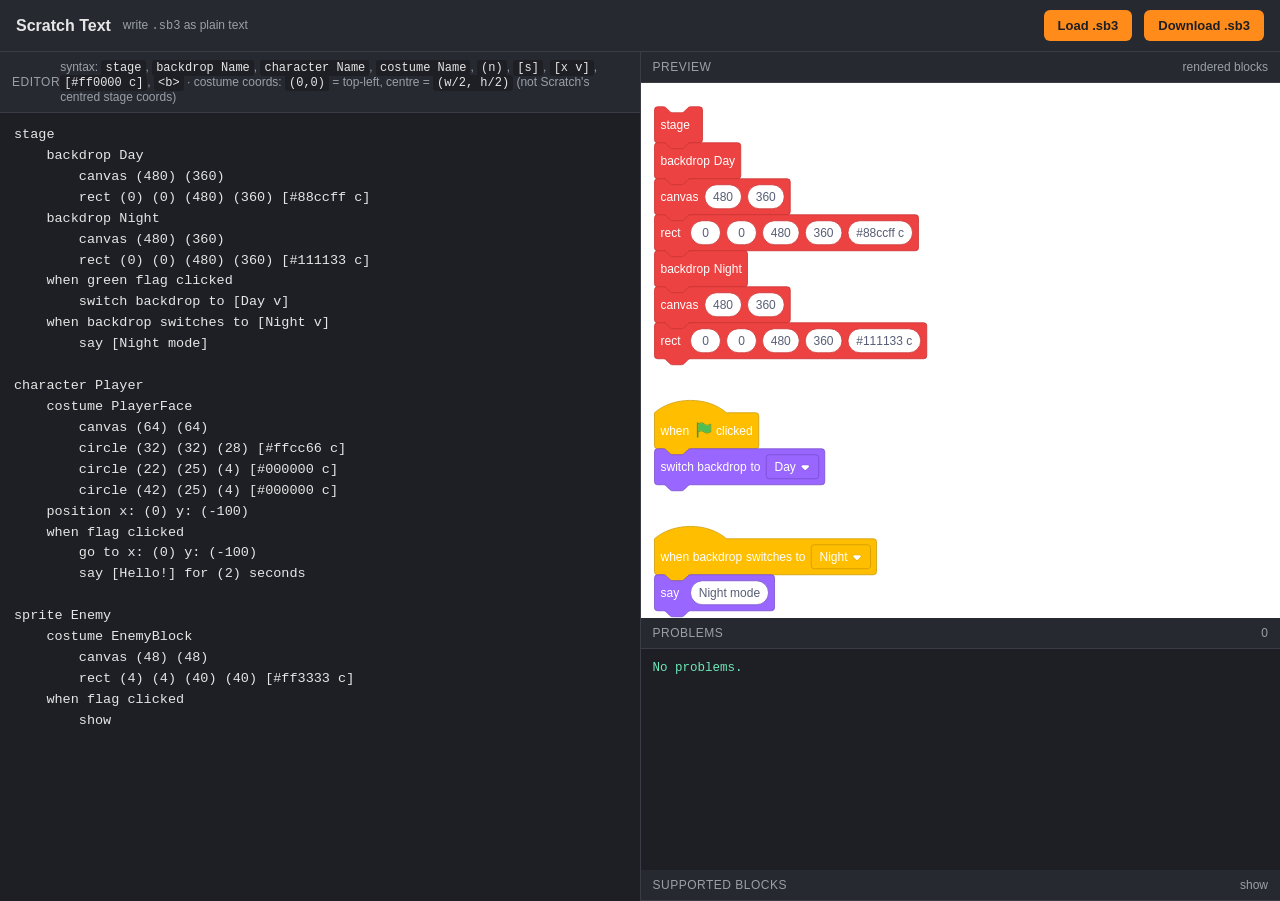
==== index.html @ 846e50b7 "Add Scratch Text engine: browser editor, compiler, decompiler Scratch Text is a browser-based editor" ====
<!doctype html>
<html lang="en">
<head>
<meta charset="utf-8" />
<meta name="viewport" content="width=device-width,initial-scale=1" />
<title>Scratch Text — write Scratch as text</title>
<link rel="stylesheet" href="styles.css" />
</head>
<body>
<header>
  <h1>Scratch Text</h1>
  <span class="tag">write <code>.sb3</code> as plain text</span>
  <span class="spacer"></span>
  <input id="loadFile" type="file" accept=".sb3,application/zip" hidden />
  <button id="load">Load .sb3</button>
  <button id="download">Download .sb3</button>
</header>

<main>
  <section id="editorPane">
    <div class="paneHead">
      <span>Editor</span>
      <span class="hint">syntax: <code>stage</code>, <code>backdrop Name</code>, <code>character Name</code>, <code>costume Name</code>, <code>(n)</code>, <code>[s]</code>, <code>[x v]</code>, <code>[#ff0000 c]</code>, <code>&lt;b&gt;</code> · costume coords: <code>(0,0)</code> = top-left, centre = <code>(w/2, h/2)</code> (not Scratch's centred stage coords)
    </div>
    <textarea id="editor" spellcheck="false" autocomplete="off" autocorrect="off" autocapitalize="off"></textarea>
  </section>

  <section id="rightPane">
    <div class="paneHead">
      <span>Preview</span>
      <span class="hint">rendered blocks</span>
    </div>
    <div id="preview"></div>
    <div class="paneHead">
      <span>Problems</span>
      <span id="errCount" class="hint">0</span>
    </div>
    <div id="errors"></div>
    <div class="paneHead">
      <span>Supported blocks</span>
      <button id="toggleHelp" class="link">show</button>
    </div>
    <div id="help" hidden></div>
  </section>
</main>

<script src="vendor/jszip.min.js"></script>
<script src="vendor/scratchblocks.min.js"></script>
<script src="src/md5.js"></script>
<script src="src/blocks.js"></script>
<script src="src/parser.js"></script>
<script src="src/compile.js"></script>
<script src="src/decompile.js"></script>
<script src="src/sb3.js"></script>
<script src="src/app.js"></script>
</body>
</html>
---- styles.css ----
:root {
  --bg: #1e1f24;
  --panel: #272930;
  --edge: #3a3d46;
  --fg: #e6e6e6;
  --muted: #9aa0a8;
  --accent: #ff8c1a;
  --accent-fg: #1e1f24;
  --err: #ff6b6b;
  --warn: #f4c152;
  --ok: #6ee7b7;
  --mono: ui-monospace, SFMono-Regular, Menlo, Consolas, monospace;
}

* { box-sizing: border-box; }
html, body { margin: 0; height: 100%; background: var(--bg); color: var(--fg); font-family: -apple-system, BlinkMacSystemFont, "Segoe UI", Inter, sans-serif; }

header {
  display: flex; align-items: center; gap: 12px;
  padding: 10px 16px; border-bottom: 1px solid var(--edge); background: var(--panel);
}
header h1 { margin: 0; font-size: 16px; font-weight: 600; }
.tag { color: var(--muted); font-size: 12px; }
.spacer { flex: 1; }
button {
  background: var(--accent); color: var(--accent-fg);
  border: 0; padding: 8px 14px; border-radius: 6px;
  font-weight: 600; cursor: pointer; font-size: 13px;
}
button:disabled { opacity: .5; cursor: not-allowed; }
button.link {
  background: transparent; color: var(--muted); font-weight: 400; padding: 0; font-size: 12px;
}
button.link:hover { color: var(--fg); }

main {
  display: grid; grid-template-columns: 1fr 1fr; gap: 1px;
  background: var(--edge); height: calc(100vh - 51px);
}
section { background: var(--bg); display: flex; flex-direction: column; min-height: 0; }
#rightPane { overflow: hidden; }

.paneHead {
  display: flex; align-items: center; justify-content: space-between;
  padding: 8px 12px; background: var(--panel);
  border-bottom: 1px solid var(--edge);
  font-size: 12px; color: var(--muted); text-transform: uppercase; letter-spacing: .5px;
}
.paneHead .hint { text-transform: none; letter-spacing: 0; color: var(--muted); font-weight: 400; }
.paneHead code { font-family: var(--mono); background: var(--bg); padding: 1px 4px; border-radius: 3px; color: var(--fg); }

#editor {
  flex: 1; resize: none; outline: none; border: 0;
  background: var(--bg); color: var(--fg);
  font-family: var(--mono); font-size: 13.5px; line-height: 1.55;
  padding: 12px 14px; tab-size: 4;
}

#preview, #errors, #help {
  overflow: auto; padding: 10px 12px;
  background: #ffffff;
}
#preview { flex: 1 1 60%; }
#errors { flex: 0 0 26%; background: var(--bg); color: var(--fg); font-family: var(--mono); font-size: 12.5px; }
#help { flex: 0 0 auto; max-height: 40%; background: var(--bg); color: var(--fg); font-family: var(--mono); font-size: 12px; }
#help[hidden] { display: none; }

.err { color: var(--err); padding: 2px 0; }
.err .loc { color: var(--muted); margin-right: 6px; }
.warn { color: var(--warn); padding: 2px 0; }
.warn .loc { color: var(--muted); margin-right: 6px; }
.ok { color: var(--ok); padding: 2px 0; }

#help ul { margin: 0; padding-left: 18px; }
#help li { margin: 2px 0; }
#help .cat { color: var(--accent); font-weight: 600; margin-top: 6px; display: block; }

/* scratchblocks render tweaks */
#preview svg { max-width: 100%; }
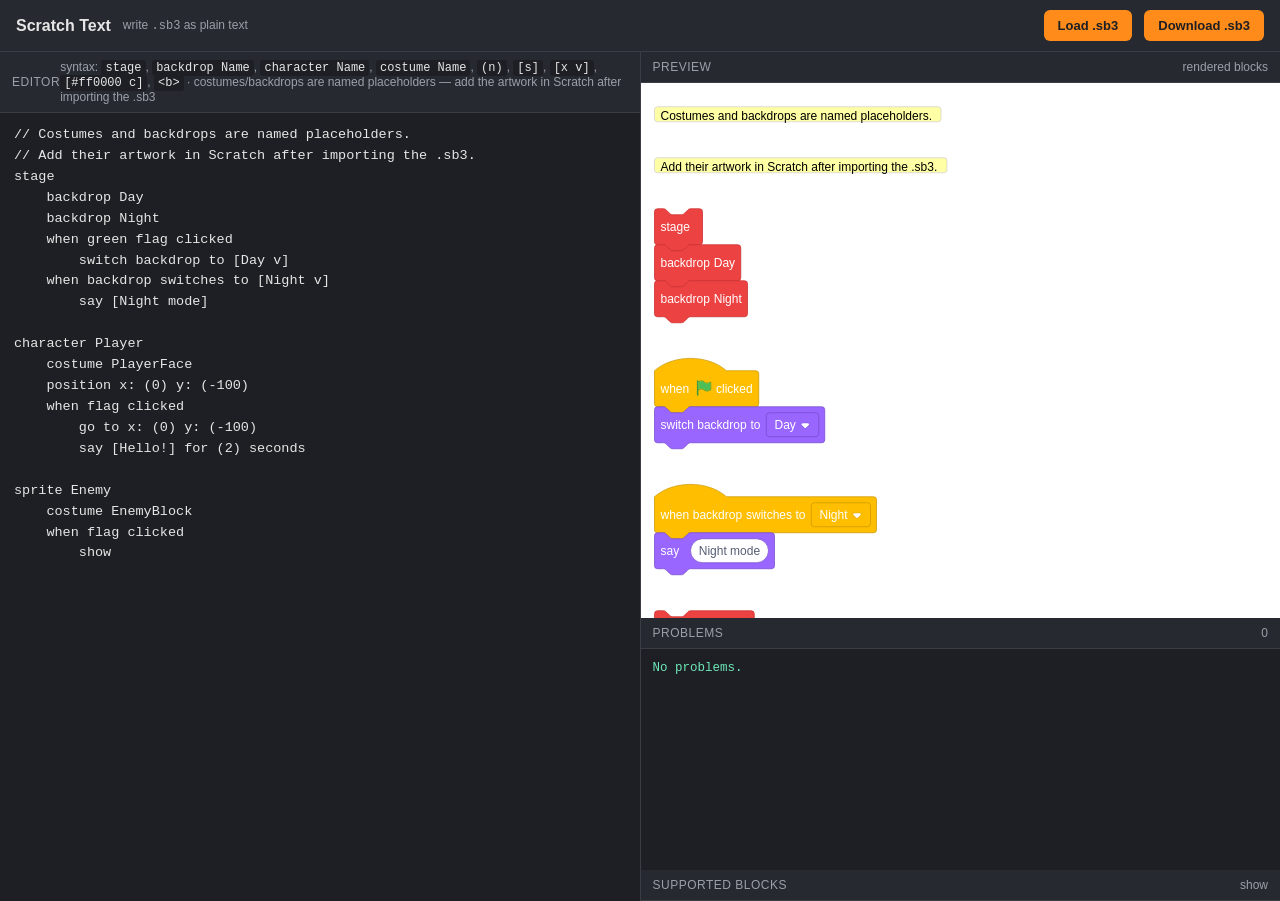
==== commit 801c2be6: "Limit this build to logic only: no costume drawing or image import Costumes and backdrops are now na" ====
--- a/index.html
+++ b/index.html
@@ -20,7 +20,7 @@
   <section id="editorPane">
     <div class="paneHead">
       <span>Editor</span>
-      <span class="hint">syntax: <code>stage</code>, <code>backdrop Name</code>, <code>character Name</code>, <code>costume Name</code>, <code>(n)</code>, <code>[s]</code>, <code>[x v]</code>, <code>[#ff0000 c]</code>, <code>&lt;b&gt;</code> · costume coords: <code>(0,0)</code> = top-left, centre = <code>(w/2, h/2)</code> (not Scratch's centred stage coords)
+      <span class="hint">syntax: <code>stage</code>, <code>backdrop Name</code>, <code>character Name</code>, <code>costume Name</code>, <code>(n)</code>, <code>[s]</code>, <code>[x v]</code>, <code>[#ff0000 c]</code>, <code>&lt;b&gt;</code> · costumes/backdrops are named placeholders — add the artwork in Scratch after importing the .sb3
     </div>
     <textarea id="editor" spellcheck="false" autocomplete="off" autocorrect="off" autocapitalize="off"></textarea>
   </section>
